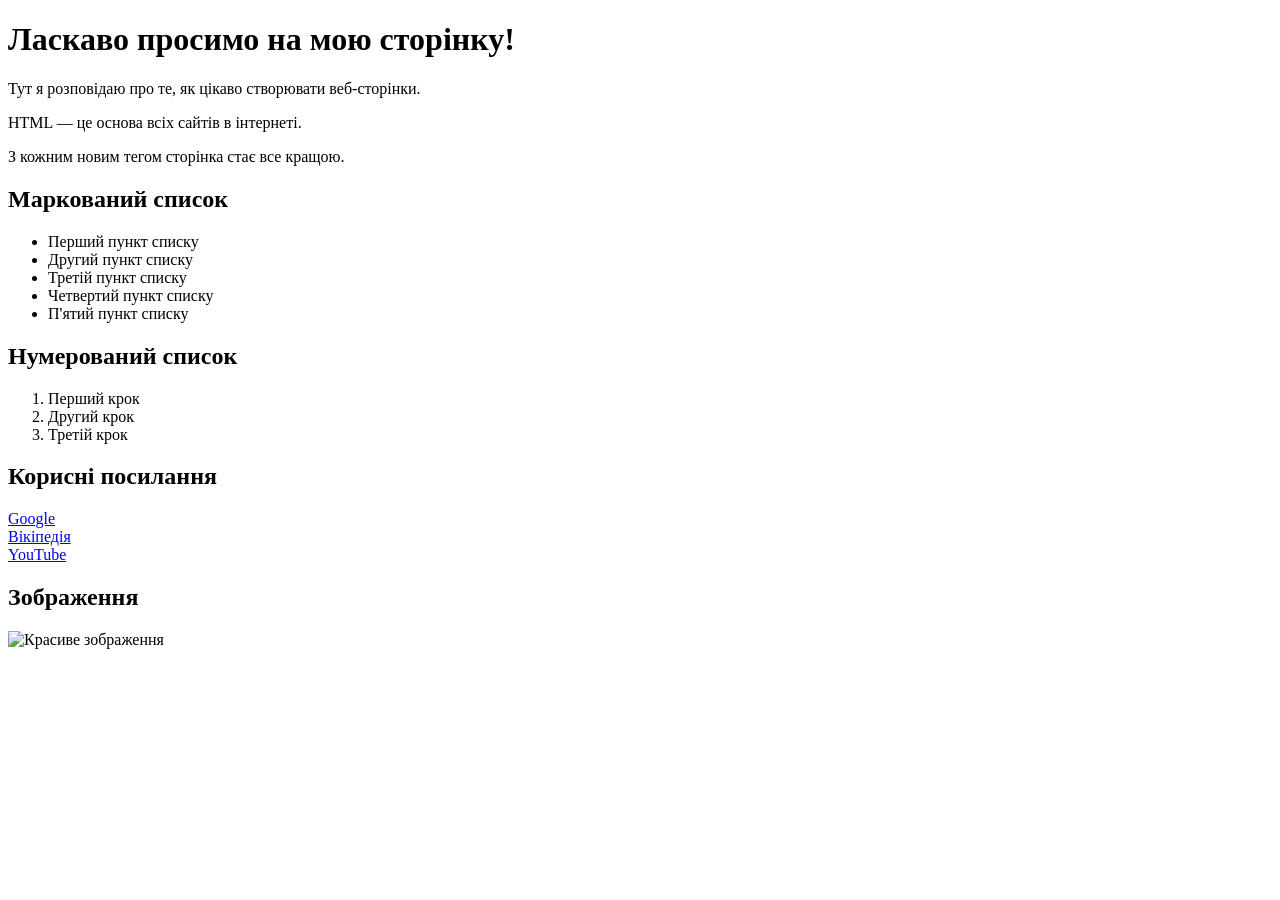
==== index.html @ 161fa520 "Rename лабораторна1.html to index.html" ====
<!DOCTYPE html>
<html lang="uk">
<head>
    <meta charset="UTF-8">
    <meta name="viewport" content="width=device-width, initial-scale=1.0">
    <title>Моя перша веб-сторінка</title>
</head>
<body>

    <h1>Ласкаво просимо на мою сторінку!</h1>

    <p>Тут я розповідаю про те, як цікаво створювати веб-сторінки.</p>
    <p>HTML — це основа всіх сайтів в інтернеті.</p>
    <p>З кожним новим тегом сторінка стає все кращою.</p>

    <h2>Маркований список</h2>
    <ul>
        <li>Перший пункт списку</li>
        <li>Другий пункт списку</li>
        <li>Третій пункт списку</li>
        <li>Четвертий пункт списку</li>
        <li>П'ятий пункт списку</li>
    </ul>

    <h2>Нумерований список</h2>
    <ol>
        <li>Перший крок</li>
        <li>Другий крок</li>
        <li>Третій крок</li>
    </ol>

    <h2>Корисні посилання</h2>
    <p>
        <a href="https://www.google.com" target="_blank">Google</a><br>
        <a href="https://uk.wikipedia.org" target="_blank">Вікіпедія</a><br>
        <a href="https://www.youtube.com" target="_blank">YouTube</a>
    </p>

    <h2>Зображення</h2>
    <img src="https://picsum.photos/600/400" alt="Красиве зображення" width="600">

</body>
</html>
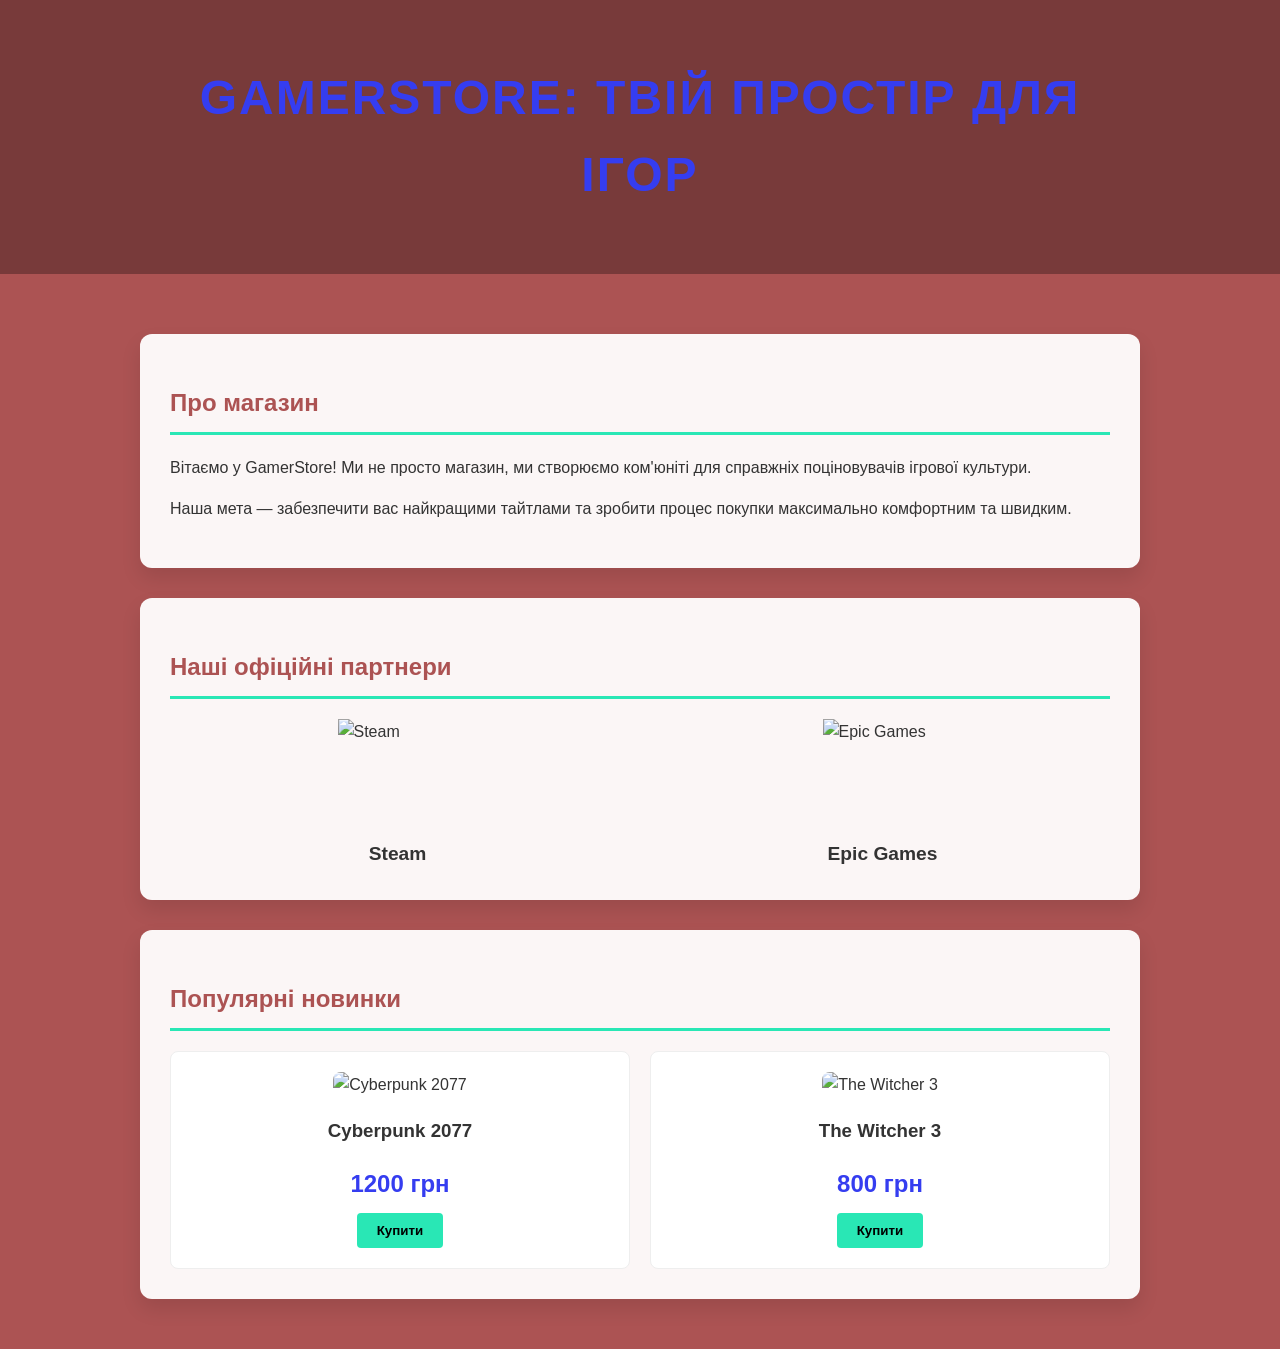
==== commit e366eb01: "Create index.html" ====
--- a/index.html
+++ b/index.html
@@ -1,43 +1,62 @@
-<!DOCTYPE html>
-<html lang="uk">
-<head>
-    <meta charset="UTF-8">
-    <meta name="viewport" content="width=device-width, initial-scale=1.0">
-    <title>Моя перша веб-сторінка</title>
-</head>
-<body>
-
-    <h1>Ласкаво просимо на мою сторінку!</h1>
-
-    <p>Тут я розповідаю про те, як цікаво створювати веб-сторінки.</p>
-    <p>HTML — це основа всіх сайтів в інтернеті.</p>
-    <p>З кожним новим тегом сторінка стає все кращою.</p>
-
-    <h2>Маркований список</h2>
-    <ul>
-        <li>Перший пункт списку</li>
-        <li>Другий пункт списку</li>
-        <li>Третій пункт списку</li>
-        <li>Четвертий пункт списку</li>
-        <li>П'ятий пункт списку</li>
-    </ul>
-
-    <h2>Нумерований список</h2>
-    <ol>
-        <li>Перший крок</li>
-        <li>Другий крок</li>
-        <li>Третій крок</li>
-    </ol>
-
-    <h2>Корисні посилання</h2>
-    <p>
-        <a href="https://www.google.com" target="_blank">Google</a><br>
-        <a href="https://uk.wikipedia.org" target="_blank">Вікіпедія</a><br>
-        <a href="https://www.youtube.com" target="_blank">YouTube</a>
-    </p>
-
-    <h2>Зображення</h2>
-    <img src="https://picsum.photos/600/400" alt="Красиве зображення" width="600">
-
-</body>
-</html>
+<!DOCTYPE html>
+<html lang="uk">
+<head>
+    <meta charset="UTF-8">
+    <meta name="viewport" content="width=device-width, initial-scale=1.0">
+    <title>GamerStore | Твій простір для ігор</title>
+    <link rel="stylesheet" href="style.css">
+</head>
+<body>
+
+    <header class="main-header">
+        <div class="container">
+            <h1 class="main-title">GamerStore: Твій простір для ігор</h1>
+        </div>
+    </header>
+
+    <main class="container">
+        <section class="about-section">
+            <h2>Про магазин</h2>
+            <div class="about-content">
+                <p>Вітаємо у GamerStore! Ми не просто магазин, ми створюємо ком'юніті для справжніх поціновувачів ігрової культури.</p>
+                <p>Наша мета — забезпечити вас найкращими тайтлами та зробити процес покупки максимально комфортним та швидким.</p>
+           </div>
+        </section>
+
+        <section class="partner-section">
+    <h2>Наші офіційні партнери</h2>
+    <div class="partner-grid">
+        <a href="https://store.steampowered.com" target="_blank" class="partner-card">
+            <img src="images/steam.jpg" alt="Steam" class="partner-logo">
+            <span class="partner-name">Steam</span>
+        </a>
+        
+        <a href="https://www.epicgames.com" target="_blank" class="partner-card">
+            <img src="images/epic.jpg" alt="Epic Games" class="partner-logo">
+            <span class="partner-name">Epic Games</span>
+        </a>
+    </div>
+</section>
+
+        <section class="products-section">
+    <h2>Популярні новинки</h2>
+    <div class="product-grid">
+        <div class="product-card">
+            <img src="images/cyberpunk.jpg" alt="Cyberpunk 2077" class="product-img">
+            <h3>Cyberpunk 2077</h3>
+            <p class="product-price">1200 грн</p>
+            <button class="buy-button">Купити</button>
+        </div>
+        
+        <div class="product-card">
+            <img src="images/witcher.jpg" alt="The Witcher 3" class="product-img">
+            <h3>The Witcher 3</h3>
+            <p class="product-price">800 грн</p>
+            <button class="buy-button">Купити</button>
+        </div>
+    </div>
+</section>
+    </main>
+
+</body>
+</html>
--- a/style.css
+++ b/style.css
@@ -0,0 +1,132 @@
+:root {
+    /* Наші основні змінні кольорів */
+    --primary-red: #ac5353; /* Ваш колір фон */
+    --secondary-blue: #353DF0; /* Синій для заголовка */
+    --accent-mint: #29E7B5;  /* М'ятний для кнопок */
+    --text-on-dark: #fcfcfc;
+    --text-on-light: #333;
+    --card-bg: rgba(255, 255, 255, 0.95); /* Напівпрозорий фон для карток */
+}
+
+/* 1. Зміна фону body та загальних стилів */
+body {
+    background-color: var(--primary-red); /* Фон сторінки */
+    font-family: 'Segoe UI', Tahoma, Geneva, Verdana, sans-serif;
+    line-height: 1.6;
+    color: var(--text-on-light);
+    margin: 0;
+    padding: 0;
+}
+
+/* Контейнер для центрування контенту */
+.container {
+    max-width: 1000px;
+    margin: 0 auto;
+    padding: 20px;
+}
+
+/* 2. Зміна заголовка та його центрування */
+.main-header {
+    background-color: rgba(0, 0, 0, 0.3); /* Темна плашка для заголовка */
+    padding: 40px 0;
+    margin-bottom: 40px;
+}
+
+.main-title {
+    color: var(--secondary-blue); /* Використовуємо синій для h1 */
+    text-align: center;         /* Центруємо заголовок */
+    font-size: 3rem;
+    text-transform: uppercase;
+    letter-spacing: 2px;
+    margin: 0;
+}
+
+/* Загальні стилі для секцій */
+section {
+    background-color: var(--card-bg); /* Білий фон для контенту, щоб він не бідно виглядав */
+    padding: 30px;
+    border-radius: 12px;
+    box-shadow: 0 10px 20px rgba(0,0,0,0.1);
+    margin-bottom: 30px;
+}
+
+h2 {
+    color: var(--primary-red);
+    border-bottom: 3px solid var(--accent-mint);
+    padding-bottom: 10px;
+}
+
+/* Стилізація секції партнерів (логотипів) */
+.partner-grid {
+    display: grid;
+    grid-template-columns: repeat(2, 1fr);
+    gap: 30px;
+}
+
+.partner-card {
+    display: flex;
+    flex-direction: column;
+    align-items: center;
+    text-decoration: none;
+    color: var(--text-on-light);
+    transition: transform 0.3s ease;
+}
+
+.partner-card:hover {
+    transform: translateY(-5px); /* Анімація при наведенні */
+}
+
+.partner-logo {
+    width: 120px;
+    height: 120px;
+    object-fit: contain; 
+}
+
+.partner-name {
+    font-weight: bold;
+    font-size: 1.2rem;
+}
+
+/* Додаткова ідея 1: Картки товарів */
+.product-grid {
+    display: grid;
+    grid-template-columns: repeat(2, 1fr);
+    gap: 20px;
+}
+
+.product-card {
+    background-color: #fff;
+    padding: 20px;
+    border-radius: 8px;
+    text-align: center;
+    border: 1px solid #eee;
+}
+
+.product-img {
+    width: 100%;
+    height: 200px;
+    object-fit: cover; 
+    border-radius: 8px;
+}
+
+.product-price {
+    font-weight: bold;
+    font-size: 1.5rem;
+    color: var(--secondary-blue);
+    margin: 10px 0;
+}
+
+.buy-button {
+    background-color: var(--accent-mint);
+    color: #000;
+    border: none;
+    padding: 10px 20px;
+    border-radius: 4px;
+    cursor: pointer;
+    font-weight: bold;
+    transition: background-color 0.3s ease;
+}
+
+.buy-button:hover {
+    background-color: #20b08b; /* Темніший м'ятний при наведенні */
+}
